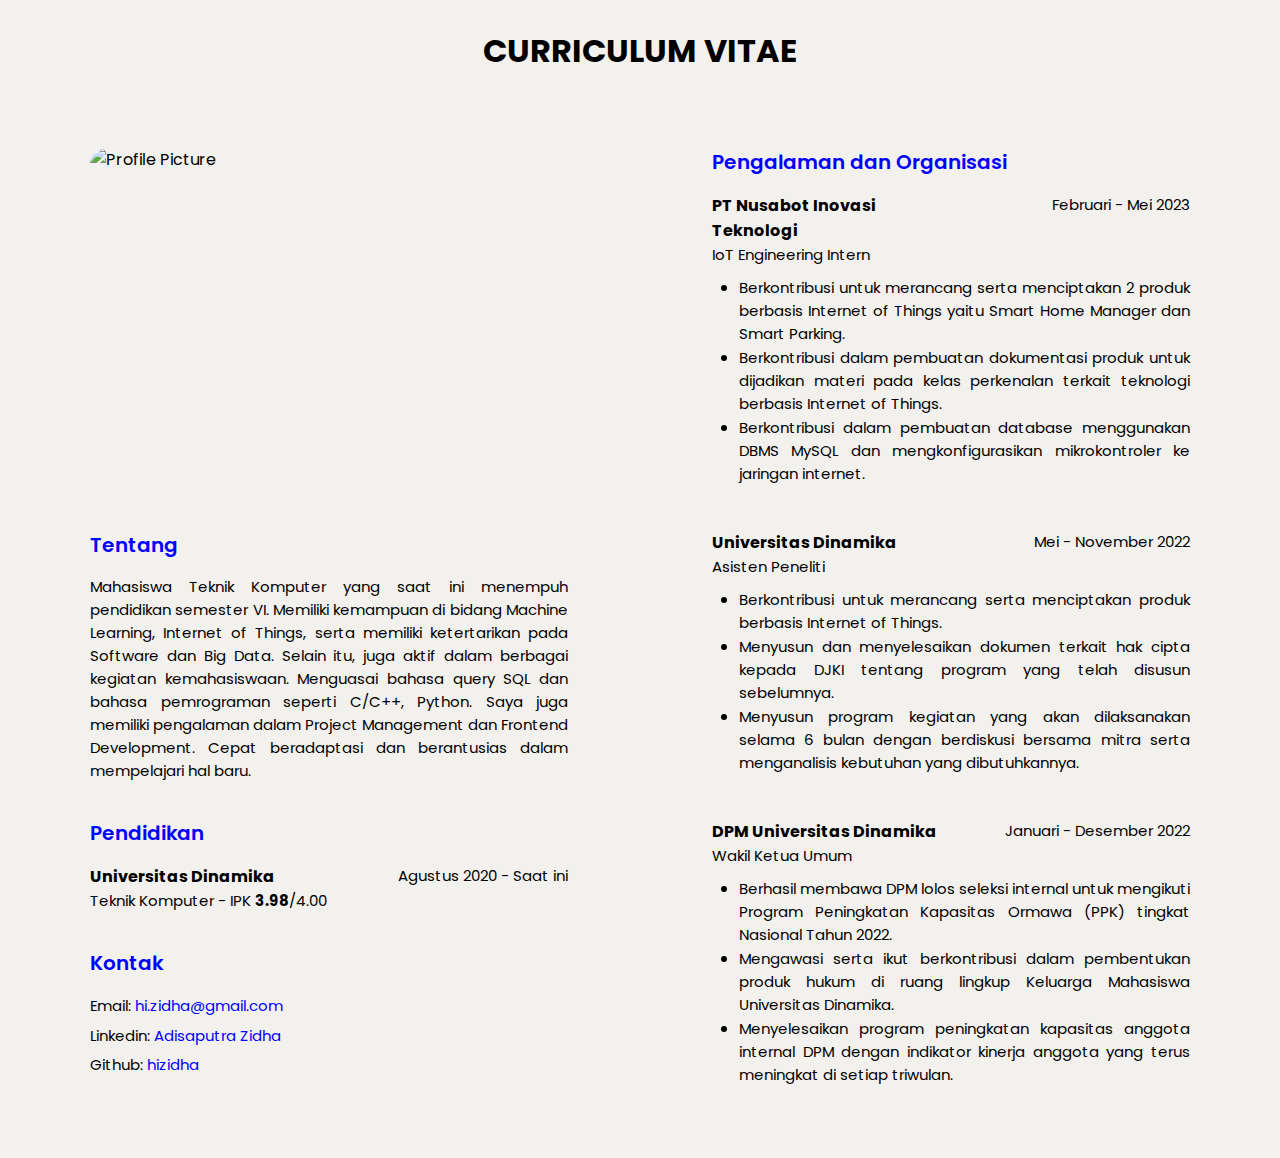
==== 1_ Tugas - HTML CSS/index.html @ 6708fe6f "tugas 01" ====
<!DOCTYPE html>
<html lang="en">
<head>
    <meta charset="UTF-8">
    <meta name="viewport" content="width=device-width, initial-scale=1.0">
    <link rel="stylesheet" href="https://fonts.googleapis.com/css2?family=Poppins:wght@200;400;600&display=swap">
    <link rel="stylesheet" href="style.css">
    <title>TASK 01</title>
</head>
<body>
    <div class="con-1">
        <h1>Curriculum Vitae</h1>
    </div>
    <div class="container">
        <div class="col">
            <img src="../assets/img/profile.png" alt="Profile Picture">
            <div class="col-a">
                <a href="#">Tentang</a>
            </div>
            <p>Mahasiswa Teknik Komputer yang saat ini menempuh pendidikan semester VI. 
               Memiliki kemampuan di bidang Machine Learning, Internet of Things, 
               serta memiliki ketertarikan pada Software dan Big Data. 
               Selain itu, juga aktif dalam berbagai kegiatan kemahasiswaan. 
               Menguasai bahasa query SQL dan bahasa pemrograman seperti C/C++, Python. 
               Saya juga memiliki pengalaman dalam Project Management dan Frontend Development. 
               Cepat beradaptasi dan berantusias dalam mempelajari hal baru.</p>
            
            <div class="col-a">
                <a href="#">Pendidikan</a>
            </div>
            <div class="container">
                <div class="col-2">
                    <h4>Universitas Dinamika</h4>
                    <p>Teknik Komputer - IPK <strong>3.98</strong>/4.00</p>
                </div>
                <div class="col-2 col-right">
                    <p>Agustus 2020 - Saat ini</p>
                </div>
            </div>

            <div class="col-a con-2">
                <a href="#">Kontak</a>
            </div>
            <p class="contact">Email: <a href="mailto:hi.zidha@gmail.com">hi.zidha@gmail.com</a></p>
            <p class="contact">Linkedin: <a href="https://linkendin.com/in/adisaputrazidha">Adisaputra Zidha</a></p>
            <p class="contact">Github: <a href="https://github.com/hizidha">hizidha</a></p>
        </div>

        <div class="col">
            <div class="col-a">
                <a href="#">Pengalaman dan Organisasi</a>
            </div>
            <div class="exp-group">
                <div class="container">
                    <div class="col-2">
                        <h4>PT Nusabot Inovasi Teknologi</h4>
                        <p>IoT Engineering Intern</p>
                    </div>
                    <div class="col-2 col-right">
                        <p>Februari - Mei 2023</p>
                    </div>
                </div>
                <div class="padd">
                    <ul>
                        <li><p>Berkontribusi untuk merancang serta menciptakan 2 produk berbasis Internet of Things yaitu Smart Home Manager dan Smart Parking.</p></li>
                        <li><p>Berkontribusi dalam pembuatan dokumentasi produk untuk dijadikan materi pada kelas perkenalan terkait teknologi berbasis Internet of Things.</p></li>
                        <li><p>Berkontribusi dalam pembuatan database menggunakan DBMS MySQL dan mengkonfigurasikan mikrokontroler ke jaringan internet.</p></li>
                    </ul>
                </div>
            </div>
            <div class="exp-group">
                <div class="container">
                    <div class="col-2">
                        <h4>Universitas Dinamika</h4>
                        <p>Asisten Peneliti</p>
                    </div>
                    <div class="col-2 col-right">
                        <p>Mei - November 2022</p>
                    </div>
                </div>
                <div class="padd">
                    <ul>
                        <li><p>Berkontribusi untuk merancang serta menciptakan produk berbasis Internet of Things.</p></li>
                        <li><p>Menyusun dan menyelesaikan dokumen terkait hak cipta kepada DJKI tentang program yang telah disusun sebelumnya.</p></li>
                        <li><p>Menyusun program kegiatan yang akan dilaksanakan selama 6 bulan dengan berdiskusi bersama mitra serta menganalisis kebutuhan yang dibutuhkannya.</p></li>
                    </ul>
                </div>
            </div>
            <div class="exp-group">
                <div class="container">
                    <div class="col-2">
                        <h4>DPM Universitas Dinamika</h4>
                        <p>Wakil Ketua Umum</p>
                    </div>
                    <div class="col-2 col-right">
                        <p>Januari - Desember 2022</p>
                    </div>
                </div>
                <div class="padd">
                    <ul>
                        <li><p>Berhasil membawa DPM lolos seleksi internal untuk mengikuti Program Peningkatan Kapasitas Ormawa (PPK) tingkat Nasional Tahun 2022.</p></li>
                        <li><p>Mengawasi serta ikut berkontribusi dalam pembentukan produk hukum di ruang lingkup Keluarga Mahasiswa Universitas Dinamika.</p></li>
                        <li><p>Menyelesaikan program peningkatan kapasitas anggota internal DPM dengan indikator kinerja anggota yang terus meningkat di setiap triwulan.</p></li>
                    </ul>
                </div>
            </div>
        </div>
    </div>
</body>
</html>
---- 1_ Tugas - HTML CSS/style.css ----
body {
    font-family: 'Poppins', sans-serif;
    background-color: rgb(243, 241, 238);
    height: 100%;
    margin: 0;
    padding: 3vh 2vh;
}

h1, h2, h3, h4, h5, h6, p, ul {
    margin: 0;
    padding: 0;
}

p {
    font-size: 15px;
}

.con-1 {
    display: block;
    text-align: center;
    margin-bottom: 3vh;
}

.con-2 {
    margin-top: 4vh;
}

.con-1>h1 {
    text-transform: uppercase;
}

.con-1>h1:hover {
    color: blue;
}

.col-a {
    margin-bottom: 1.75vh;
}

.col-a > a { 
    text-decoration: none;
    color: blue;
    font-size: 20px;
    font-weight: 600;
    position: relative;
    overflow: hidden;
    padding-bottom: 2.25px;
}

.col-a > a::before {
    content: '';
    position: absolute;
    bottom: 0;
    left: 0;
    width: 0;
    height: 0.35vh;
    background-color: black;
    transition: width 0.5s ease;
}

.col-a > a:hover::before {
    width: 100%;
}

.col-a > a:hover {
    color: black;
}

.container {
    max-width: 100%;
    margin: 0 auto;
    display: flex;
    flex-wrap: wrap;
}

.col {
    flex: 1;
    padding: 5vh 8vh;
    box-sizing: border-box;
}

.col-2 {
    flex: 1;
    padding: 0;
    box-sizing: border-box;
}

:where(.col) > p {
    text-align: justify;
    margin-bottom: 4vh;
}

.exp-group {
    margin-bottom: 5vh;
}

.exp-group:last-child {
    margin-bottom: 0;
}

.padd {
    margin-top: 1vh;
}

.padd>ul {
    padding: 0 0 0 3vh;
}

.padd>ul>li>p {
    text-align: justify;
}

.col-right {
    text-align: right;
}

img {
    max-width: 100%;
    height: 38.5vh;
    display: block;
    margin-bottom: 4vh;
    border-radius: 5%;
}

.contact {
    margin: 0 0 0.75vh 0;
}

.contact>a {
    color: blue;
    text-decoration: none;
}

.contact>a:hover {
    color: black;
}
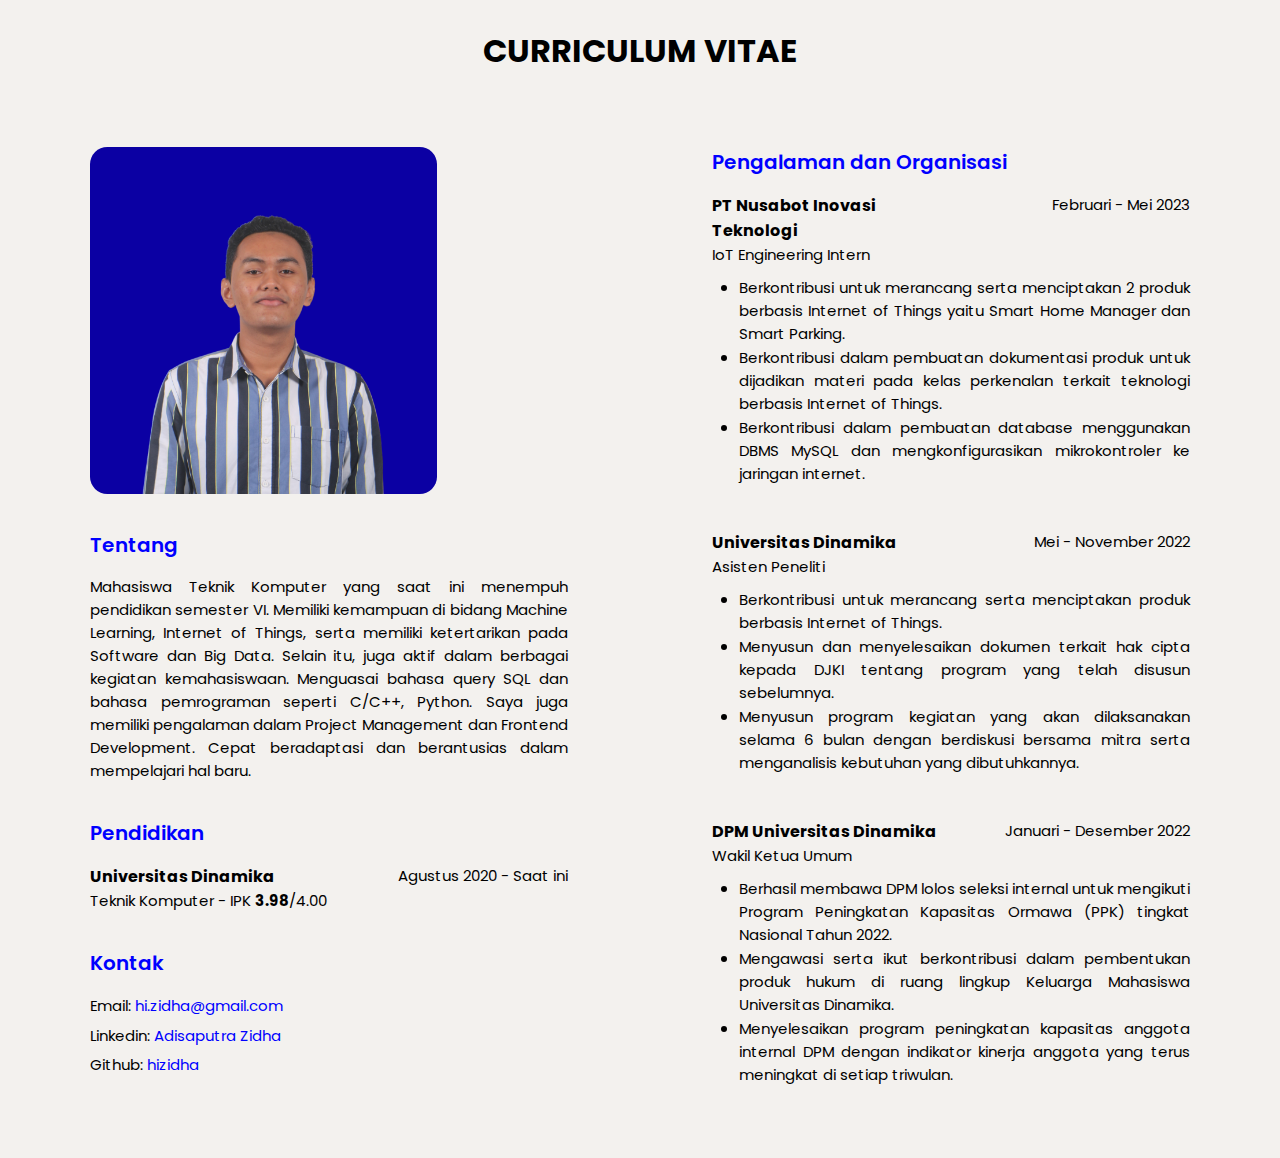
==== commit 618cf71c: "tugas 01" ====
--- a/1_ Tugas - HTML CSS/index.html
+++ b/1_ Tugas - HTML CSS/index.html
@@ -41,9 +41,9 @@
             <div class="col-a con-2">
                 <a href="#">Kontak</a>
             </div>
-            <p class="contact">Email: <a href="mailto:hi.zidha@gmail.com">hi.zidha@gmail.com</a></p>
-            <p class="contact">Linkedin: <a href="https://linkendin.com/in/adisaputrazidha">Adisaputra Zidha</a></p>
-            <p class="contact">Github: <a href="https://github.com/hizidha">hizidha</a></p>
+            <p class="contact">Email: <a href="mailto:hi.zidha@gmail.com" target="_blank">hi.zidha@gmail.com</a></p>
+            <p class="contact">Linkedin: <a href="https://www.linkedin.com/in/adisaputrazidha/" target="_blank">Adisaputra Zidha</a></p>
+            <p class="contact">Github: <a href="https://github.com/hizidha" target="_blank">hizidha</a></p>
         </div>
 
         <div class="col">
@@ -107,4 +107,4 @@
         </div>
     </div>
 </body>
-</html>+</html>
